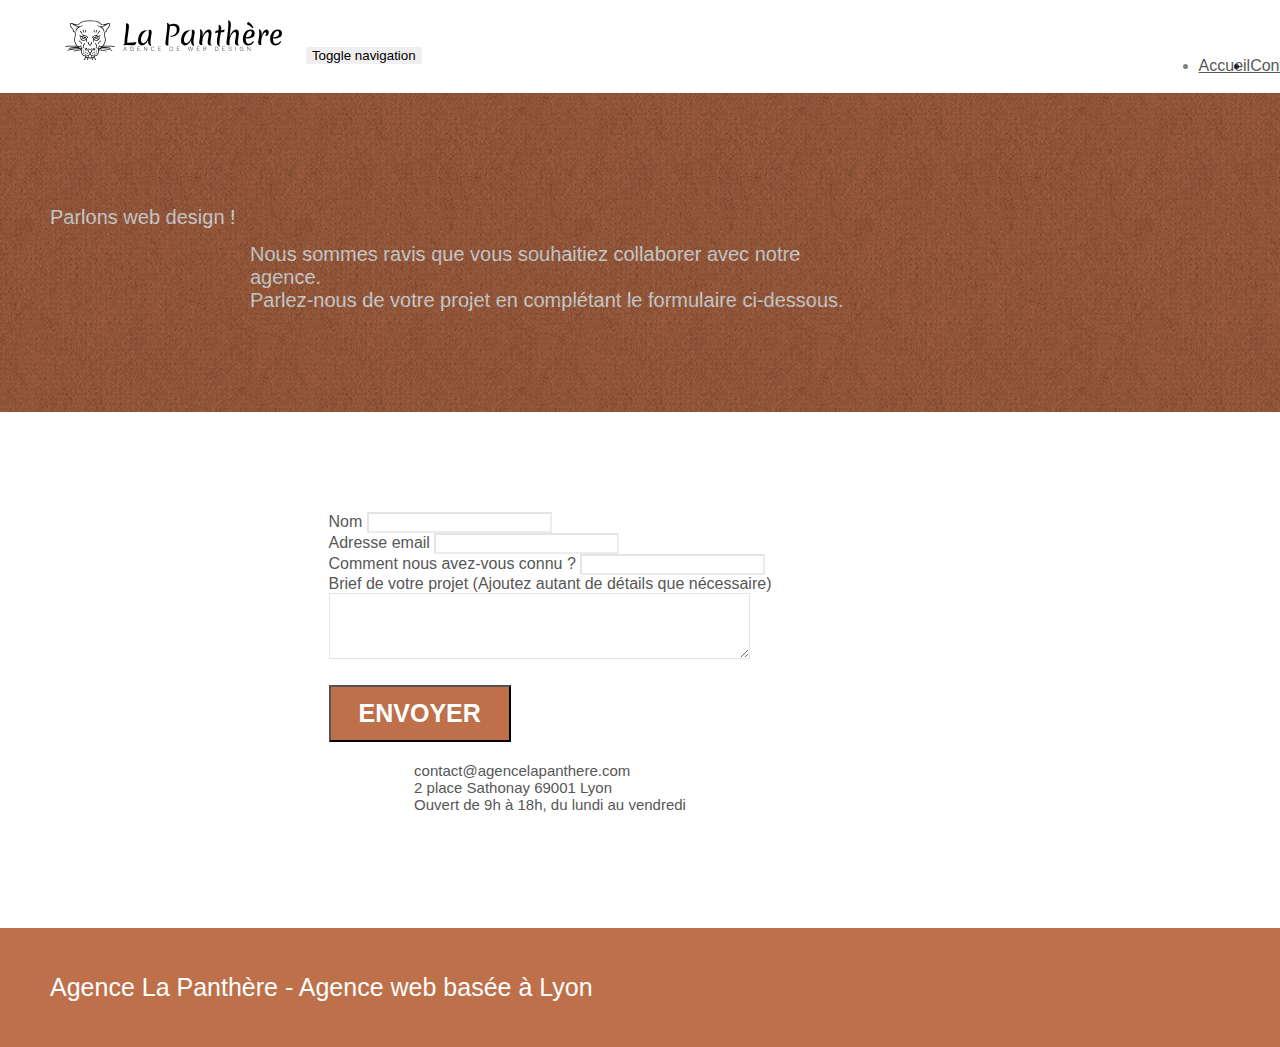
==== contact.html @ df2ab5d9 "contact" ====
<!doctype html>
<html lang="fr">
<head>
    <meta charset="utf-8">
    <meta name="keywords" content="">
    <meta name="description" content="L'agence La Panthère est une agence de web designe qui aide les entreprises à devenir attractives et visibles sur internet. Page ">
    <meta name="viewport" content="width=device-width, initial-scale=1.0, viewport-fit=cover">
    <link rel="shortcut icon" type="image/png" href="favicon.jpg">
    
	<link rel="stylesheet" type="text/css" href="./css/bootstrap.min.css">
	<link rel="stylesheet" type="text/css" href="style.css">
	<link rel="stylesheet" type="text/css" href="./css/font-awesome.min.css">
	<link rel="stylesheet" type="text/css" href="./css/et-line.min.css">
	
    
	<script src="./js/jquery-2.1.0.min.js"></script>
	<script src="./js/bootstrap.min.js"></script>
	<script src="./js/blocs.min.js"></script>
	<script src="./js/jqBootstrapValidation.js"></script>
	<script src="./js/formHandler.js"></script>
    <title>Page_contact_agence_la_penthère</title>

    
<!-- Analytics -->
 
<!-- Analytics END -->
    
</head>
<body>
<!-- Principal conteneur -->
<div class="page-container">
    
<!-- bloc-0 -->
<div class="bloc bgc-white l-bloc " id="bloc-0">
	<div class="container bloc-sm">
		<nav class="navbar row">
			<div class="navbar-header">
				<a class="navbar-brand" href="index.html"><img src="img/agence-la-panthere-monochrome.svg" alt="atlanta web design logo" height="40" /></a>
				<button id="nav-toggle" type="button" class="ui-navbar-toggle navbar-toggle" data-toggle="collapse" data-target=".navbar-1">
					<span class="sr-only">Toggle navigation</span><span class="icon-bar"></span><span class="icon-bar"></span><span class="icon-bar"></span>
				</button>
			</div>
			<div class="collapse navbar-collapse navbar-1 special-dropdown-nav">
				<ul class="site-navigation nav navbar-nav">
					<li>
						<a href="index.html">Accueil</a>
					</li>
					<li>
					</li>
					<li>
						<a href="contact.html">Contactez-nous &gt;</a>
					</li>
				</ul>
			</div>
		</nav>
	</div>
</div>
<!-- bloc-0 END -->

<!-- bloc-6 -->
<div class="bloc bg-dots-bg bg-repeat bgc-atomic-tangerine d-bloc bloc-bg-texture texture-paper" id="bloc-6">
	<div class="container bloc-lg">
		<div class="row">
			<div class="col-sm-12">
				<h1 class="text-center hero-bloc-text tc-white">
					Parlons web design !
				</h1>
				<p class="text-center mg-lg tc-white tight-width-whitespace">
					Nous sommes ravis que vous souhaitiez collaborer avec notre agence.<br>
					Parlez-nous de votre projet en complétant le formulaire ci-dessous.
				</p>
			</div>
		</div>
	</div>
</div>
<!-- bloc-6 END -->

<!-- bloc-7 -->
<div class="bloc bgc-white l-bloc" id="bloc-7">
	<div class="container bloc-lg">
		<div class="row">
			<div class="col-sm-6">
				<form id="form_1" novalidate success-msg="Your message has been sent." fail-msg="Sorry it seems that our mail server is not responding, Sorry for the inconvenience!">
					<div class="form-group">
						<label>
							Nom
						</label>
						<input id="name" type="text" title="Saisisez votre nom" class="form-control"  />
					</div>
					<div class="form-group">
						<label>
							Adresse email
						</label>
						<input id="email" type="text" title="Saisisez votre adresse mail" class="form-control" type="email"   />
					</div>
					<div class="form-group">
						<label>
							Comment nous avez-vous connu ?
						</label>
						<input type="text" title="Saisisez comment nous avez-vous connu" class="form-control" type="email"  />
					</div>
					<div class="form-group">
						<label>
							Brief de votre projet (Ajoutez autant de détails que nécessaire)<br>
						</label><textarea id="message" class="form-control" rows="4" cols="50" type="text" title="Saisisez comment nous avez-vous connu"></textarea>
					</div> 
					<button class="bloc-button btn btn-lg btn-block cta-hero btn-atomic-tangerine" type="submit">
						Envoyer
					</button>
				</form>
			</div>
			<div class="col-sm-6">
				<p>
					contact@agencelapanthere.com<br>2 place Sathonay 69001 Lyon<br>Ouvert de 9h à 18h, du lundi au vendredi<br>
				</p>
			</div>
		</div>
	</div>
</div>
<!-- bloc-7 END -->

<!-- Footer - bloc-8 -->
<div class="bloc bgc-atomic-tangerine d-bloc" id="bloc-8">
	<div class="container bloc-sm">
		<div class="row">
			<div class="col-sm-12">
				<p class="text-center white">
					Agence La Panthère - Agence web basée à Lyon
				</p>
				<div class="row row-no-gutters social">
					<div class="col-sm-3">
						<div class="text-center">
							<a class="social" href="index.html" aria-label="first link"><span class="fa fa-twitter icon-md"></span></a>
						</div>
					</div>
					<div class="col-sm-3">
						<div class="text-center">
							<a class="social" href="index.html" aria-label="two link"><span class="fa fa-facebook icon-md"></span></a>
						</div>
					</div>
					<div class="col-sm-3">
						<div class="text-center">
							<a class="social" href="index.html" aria-label="third link"><span class="fa fa-dribbble icon-md"></span></a>
						</div>
					</div>
					<div class="col-sm-3">
						<div class="text-center">
							<a class="social" href="index.html" aria-label="fourth link"><span class="fa fa-instagram icon-md"></span></a>
						</div>
					</div>
				</div>
			</div>
		</div>
	</div>
</div>
<!-- Footer - bloc-8 END -->

</div>
<!-- Principal conteneur END -->
    

</body>
</html>
---- style.css ----
body {
    margin: 0;
    padding: 0;
    background: #FFF;
    overflow-x: hidden;
    -webkit-font-smoothing: antialiased;
    -moz-osx-font-smoothing: grayscale;
}

a,
button {
    transition: all .3s ease-in-out;
    outline: none!important;
}

a:hover {
    text-decoration: none;
    cursor: pointer;
}

#page-loading-blocs-notifaction {
    position: fixed;
    top: 0;
    bottom: 0;
    width: 100%;
    z-index: 100000;
    background: #FFFFFF url("img/pageload-spinner.gif") no-repeat center center;
}

.bloc {
    width: 100%;
    clear: both;
    background: 50% 50% no-repeat;
    padding: 0 50px;
    -webkit-background-size: cover;
    -moz-background-size: cover;
    -o-background-size: cover;
    background-size: cover;
    position: relative;
}

.bloc .container {
    padding-left: 0;
    padding-right: 0;
}

.bloc-lg {
    padding: 100px 50px;
}

.bloc-md {
    padding: 50px;
}

.bloc-sm {
    padding: 20px 50px;
}

.bg-center,
.bg-l-edge,
.bg-r-edge,
.bg-t-edge,
.bg-b-edge,
.bg-tl-edge,
.bg-bl-edge,
.bg-tr-edge,
.bg-br-edge,
.bg-repeat {
    -webkit-background-size: auto!important;
    -moz-background-size: auto!important;
    -o-background-size: auto!important;
    background-size: auto!important;
}

.bg-repeat {
    background: repeat;
}

.bg-t-edge {
    background: top no-repeat;
}

.bloc-bg-texture::before {
    content: "";
    background-size: 2px 2px;
    position: absolute;
    top: 0;
    bottom: 0;
    left: 0;
    right: 0;
}

.texture-paper::before {
    background: url("img/texture-paper.png");
    background-size: 280px 280px;
}

.b-parallax {
    background-attachment: fixed;
}

.d-bloc {
    color: rgba(255, 255, 255, .7);
}

.d-bloc button:hover {
    color: rgba(255, 255, 255, .9);
}

.d-bloc .icon-round,
.d-bloc .icon-square,
.d-bloc .icon-rounded,
.d-bloc .icon-semi-rounded-a,
.d-bloc .icon-semi-rounded-b {
    border-color: rgba(255, 255, 255, .9);
}

.d-bloc .divider-h span {
    border-color: rgba(255, 255, 255, .2);
}

.d-bloc .a-btn,
.d-bloc .navbar a,
.d-bloc .navbar-brand,
.d-bloc a .icon-sm,
.d-bloc a .icon-md,
.d-bloc a .icon-lg,
.d-bloc a .icon-xl,
.d-bloc h1 a,
.d-bloc h2 a,
.d-bloc h3 a,
.d-bloc h4 a,
.d-bloc h5 a,
.d-bloc h6 a,
.d-bloc p a {
    color: rgba(255, 255, 255, .6);
}

.d-bloc .a-btn:hover,
.d-bloc .navbar a:hover,
.d-bloc .navbar-brand:hover,
.d-bloc a:hover .icon-sm,
.d-bloc a:hover .icon-md,
.d-bloc a:hover .icon-lg,
.d-bloc a:hover .icon-xl,
.d-bloc h1 a:hover,
.d-bloc h2 a:hover,
.d-bloc h3 a:hover,
.d-bloc h4 a:hover,
.d-bloc h5 a:hover,
.d-bloc h6 a:hover,
.d-bloc p a:hover {
    color: rgba(255, 255, 255, 1);
}

.d-bloc .navbar-toggle .icon-bar {
    background: rgba(255, 255, 255, 1);
}

.d-bloc .btn-wire,
.d-bloc .btn-wire:hover {
    color: rgba(255, 255, 255, 1);
    border-color: rgba(255, 255, 255, 1);
}

.d-bloc .panel {
    color: rgba(0, 0, 0, .5);
}

.d-bloc .panel button:hover {
    color: rgba(0, 0, 0, .7);
}

.d-bloc .panel icon {
    border-color: rgba(0, 0, 0, .7);
}

.d-bloc .panel .divider-h span {
    border-color: rgba(0, 0, 0, .1);
}

.d-bloc .panel .a-btn {
    color: rgba(0, 0, 0, .6);
}

.d-bloc .panel .a-btn:hover {
    color: rgba(0, 0, 0, 1);
}

.d-bloc .panel .btn-wire,
.d-bloc .panel .btn-wire:hover {
    color: rgba(0, 0, 0, .7);
    border-color: rgba(0, 0, 0, .3);
}

.d-bloc .panel,
.l-bloc {
    color: rgba(0, 0, 0, .5);
}

.d-bloc .panel button:hover,
.l-bloc button:hover {
    color: rgba(0, 0, 0, .7);
}

.l-bloc .icon-round,
.l-bloc .icon-square,
.l-bloc .icon-rounded,
.l-bloc .icon-semi-rounded-a,
.l-bloc .icon-semi-rounded-b {
    border-color: rgba(0, 0, 0, .7);
}

.d-bloc .panel .divider-h span,
.l-bloc .divider-h span {
    border-color: rgba(0, 0, 0, .1);
}

.d-bloc .panel .a-btn,
.l-bloc .a-btn,
.l-bloc .navbar a,
.l-bloc .navbar-brand,
.l-bloc a .icon-sm,
.l-bloc a .icon-md,
.l-bloc a .icon-lg,
.l-bloc a .icon-xl,
.l-bloc h1 a,
.l-bloc h2 a,
.l-bloc h3 a,
.l-bloc h4 a,
.l-bloc h5 a,
.l-bloc h6 a,
.l-bloc p a {
    color: rgba(0, 0, 0, .6);
}

.d-bloc .panel .a-btn:hover,
.l-bloc .a-btn:hover,
.l-bloc .navbar a:hover,
.l-bloc .navbar-brand:hover,
.l-bloc a:hover .icon-sm,
.l-bloc a:hover .icon-md,
.l-bloc a:hover .icon-lg,
.l-bloc a:hover .icon-xl,
.l-bloc h1 a:hover,
.l-bloc h2 a:hover,
.l-bloc h3 a:hover,
.l-bloc h4 a:hover,
.l-bloc h5 a:hover,
.l-bloc h6 a:hover,
.l-bloc p a:hover {
    color: rgba(0, 0, 0, 1);
}

.l-bloc .navbar-toggle .icon-bar {
    color: rgba(0, 0, 0, .6);
}

.d-bloc .panel .btn-wire,
.d-bloc .panel .btn-wire:hover,
.l-bloc .btn-wire,
.l-bloc .btn-wire:hover {
    color: rgba(0, 0, 0, .7);
    border-color: rgba(0, 0, 0, .3);
}

.voffset {
    margin-top: 30px;
}

.voffset-lg {
    margin-top: 80px;
}

.row-no-gutters {
    margin-right: 0;
    margin-left: 0;
}

.row.row-no-gutters > [class^="col-"],
.row.row-no-gutters > [class*=" col-"] {
    padding-right: 0;
    padding-left: 0;
}

#bloc-1-hero h1 {
    font-size: 32px;
}

.navbar {
    margin-bottom: 0;
    z-index: 1;
}

.navbar-brand {
    height: auto;
    padding: 3px 15px;
    font-size: 25px;
    font-weight: normal;
    font-weight: 600;
    line-height: 44px;
}

.navbar-brand img {
    max-height: 200px;
    margin: 0 5px 0 0;
    display: inline;
}

.navbar-brand img[src$=svg] {
    min-width: 100px;
}

.nav-center .navbar-brand img {
    margin: 0;
}

.navbar .nav {
    padding-top: 2px;
    margin-right: -16px;
    float: right;
    z-index: 1;
}

.nav > li {
    float: left;
    margin-top: 4px;
    font-size: 16px;
}

.navbar-nav .open .dropdown-menu > li > a {
    text-align: inherit;
}

.nav > li a:hover,
.nav > li a:focus {
    background: transparent;
}

.navbar-toggle {
    margin: 10px 10px 0 0;
    border: 0px;
}

.navbar-toggle:hover {
    background: transparent!important;
}

.navbar-toggle .icon-bar {
    background-color: rgba(0, 0, 0, .5);
    width: 26px;
}

.nav-invert .navbar .nav {
    float: left;
}

.nav-invert .navbar-header,
.nav-invert .navbar-brand {
    float: right;
    position: relative;
    z-index: 2;
}




@media (min-width: 768px) {
    .site-navigation {
        position: absolute;
        top: 50%;
        right: 20px;
        transform: translate(0, -50%);
        -webkit-transform: translateY(-50%);
    }
    .nav > li .dropdown-menu a,
    .nav > li .dropdown-menu a:hover {
        color: #484848;
    }
    .nav-invert .site-navigation {
        left: 0;
        right: 0;
    }
    .nav-center {
        text-align: center;
    }
    .nav-center .navbar-header {
        width: 100%;
    }
    .nav-center .navbar-header,
    .nav-center .navbar-brand,
    .nav-center .nav > li {
        float: none;
        display: inline-block;
    }
    .nav-center .site-navigation {
        position: relative;
        width: 100%;
        right: 0;
        margin-right: 0px;
        margin-top: 20px;
    }
    .nav-center.mini-nav .navbar-toggle {
        float: none;
        margin: 10px auto 0;
    }
}

.nav > li > .dropdown a {
    background: none!important;
    display: block;
    padding: 14px 15px;
}

nav .caret {
    margin: 0 5px;
}

.dropdown-menu .dropdown-menu {
    top: -8px;
    left: 100%;
}

.dropdown-menu .dropmenu-flow-right {
    top: 100%;
    left: 0;
    margin-left: -1px;
    border-top-left-radius: 0;
    border-top-right-radius: 0;
}

.dropdown-menu .dropdown span {
    border: 4px solid black;
    border-top-color: transparent;
    border-right-color: transparent;
    border-bottom-color: transparent;
    margin: 6px -5px 0 0!important;
    float: right;
}

.mg-md {
    margin-top: 10px;
    margin-bottom: 20px;
}

.mg-lg {
    margin-top: 10px;
    margin-bottom: 40px;
}

.btn {
    margin: 0 5px 5px 0;
}

.btn.pull-right {
    margin: 0 0 5px 5px;
}

.btn-d,
.btn-d:hover,
.btn-d:focus {
    color: #FFF;
    background: rgba(0, 0, 0, .3);
}

button {
    outline: none!important;
}

.btn-rd {
    border-radius: 40px;
}

.btn-clean {
    border: 1px solid rgba(0, 0, 0, .08);
    border-bottom-color: rgba(0, 0, 0, .1);
    text-shadow: 0 1px 0 rgba(0, 0, 1, .1);
    box-shadow: 0 1px 3px rgba(0, 0, 1, .25), inset 0 1px 0 0 rgba(255, 255, 255, .15);
}

.icon-md {
    font-size: 30px!important;
}

.icon-lg {
    font-size: 60px!important;
}

.sm-shadow {
    text-shadow: 0 1px 2px rgba(0, 0, 0, .3);
}

.panel-sq,
.panel-sq .panel-heading,
.panel-sq .panel-footer {
    border-radius: 0;
}

.panel-rd {
    border-radius: 30px;
}

.panel-rd .panel-heading {
    border-radius: 29px 29px 0 0;
}

.panel-rd .panel-footer {
    border-radius: 0 0 29px 29px;
}

.form-control {
    border-color: rgba(0, 0, 0, .1);
    box-shadow: none;
}

.scrollToTop {
    width: 40px;
    height: 40px;
    position: fixed;
    bottom: 20px;
    right: 20px;
    opacity: 0;
    z-index: 500;
    transition: all .3s ease-in-out;
}

.scrollToTop span {
    margin-top: 6px;
}

.showScrollTop {
    font-size: 14px;
    opacity: 1;
}

a[data-lightbox] {
    position: relative;
    display: block;
    text-align: center;
}

a[data-lightbox]:hover::before {
    content: "+";
    font-family: "HelveticaNeue-Light", "Helvetica Neue Light", "Helvetica Neue", Helvetica, Arial;
    font-size: 32px;
    width: 50px;
    height: 50px;
    margin-left: -25px;
    border-radius: 50%;
    background: rgba(0, 0, 0, .6);
    color: #FFF;
    font-weight: 100;
    z-index: 1;
    position: absolute;
    top: 50%;
    transform: translateY(-50%);
    -webkit-transform: translateY(-50%);
}

a[data-lightbox]:hover img {
    opacity: 0.6;
    -webkit-animation-fill-mode: none;
    animation-fill-mode: none;
}

#lightbox-modal {
    display: flex;
    align-items: center;
}

#lightbox-modal .modal-dialog {
    width: 90%;
    max-width: 900px;
    margin: 0 auto 0;
}

#lightbox-modal .modal-dialog img {
    max-height: 90vh;
    margin: 0 auto;
}

.lightbox-caption {
    padding: 20px;
    color: #FFF;
    background: rgba(0, 0, 0, .5);
    position: absolute;
    left: 15px;
    right: 15px;
    bottom: 5px;
}

.close-lightbox {
    color: #FFF;
    font-size: 30px;
    position: absolute;
    top: 20px;
    right: 20px;
    z-index: 20;
    background: rgba(0, 0, 0, .5);
    border: none;
    line-height: 30px;
    padding: 0 9px 5px;
    opacity: 0.3;
}

.close-lightbox:hover,
.next-lightbox:hover,
.prev-lightbox:hover {
    opacity: 1.0;
    color: #FFF;
}

.next-lightbox,
.prev-lightbox {
    font-size: 20px;
    color: rgba(255, 255, 255, .9);
    background: rgba(0, 0, 0, .5);
    transition: all .2s ease-in-out;
    position: absolute;
    top: 45%;
    z-index: 1;
    opacity: 0.4;
}

.next-lightbox {
    padding: 6px 8px 1px 13px;
    right: 25px;
}

.prev-lightbox {
    padding: 6px 13px 1px 10px;
    left: 25px;
}

.snapshot-lb .modal-body {
    padding-bottom: 45px;
}

.snapshot-lb .lightbox-caption {
    padding: 0;
    color: rgba(0, 0, 0, .5);
    background: none;
}

.content__img{
    width: 60%;
    display: flex;
    justify-content: center;
    align-items: center;
}

.col-sm-6{
    display:flex;
    justify-content: center;
    align-items: center;
    flex-direction: column;
}

.col-sm-12{
    color: white;
}

h1,
h2,
h3,
h4,
h5,
h6,
p,
label,
.btn,
a {
    font-family: "helvetica";
    font-weight: 400;
    color: #575757!important;
}

cite{
    color: black;
}


.container {
    max-width: 1000px;
}

.hero-bloc-text {
    font-size: 38px;
}

.hero-bloc-text-sub {
    font-size: 36px;
}


.statement-bloc-text {
    line-height: 26px;
    font-style: italic;
    font-size: 20px;
    text-align: center;
    font-weight: lighter;
    max-width: 520px;
    margin: auto auto auto auto;
}

p {
    font-size: 15px;
}

.tight-width-whitespace {
    max-width: 600px;
    margin: auto auto auto auto;
}

.h1 {
    font-size: 20px;
    font-family: "Open Sans";
}

.cta-hero {
    margin-top: 22px;
    color: #FFFFFF!important;
    text-transform: uppercase;
    padding: 12px 28px 12px 28px;
    font-size: 16px;
    font-weight: 700;
}

.social {
    max-width: 400px;
    margin: auto auto auto auto;
}

h2 {
    font-size: 22px;
    line-height: 1.4em;
}

h3 {
    font-size: 15px;
    text-transform: uppercase;
    font-weight: 700;
    color: #333333!important;
}

.med-width-whitespace {
    max-width: 800px;
    margin: auto auto auto auto;
    box-shadow: 0px 0px 0px #000000;
}

h1 {
    color: #333333!important;
}

h4 {
    color: #333333!important;
}

.icons {
    margin-bottom: 14px;
    margin-top: 24px;
}

.white {
    font-size: 25px;
    color: white!important;
}

.portfolio-thumb {
    margin-bottom: 24px;
}

.portfolio-row {
    margin-bottom: 44px;
    margin-top: 50px;
}

.avatar {
    box-shadow: 0px 4px 9px rgba(0, 0, 0, 0.3);
}

.black-background {
    background-color: rgba(165, 147, 99, 0.7);
    padding: 40px 40px 40px 40px;
}

.bold-link {
    font-weight: 900!important;
    text-decoration: underline!important;
}

.bgc-white {
    background-color: #FFFFFF;
}

.bgc-dark-slate-blue {
    background-color: #364577;
}

.bgc-atomic-tangerine {
    background-color: #be704b;
}

.white{
    font-weight: 1200;
}

.tc-white {
    font-size: 20px;
    color: #ffffff!important;
}

.btn-atomic-tangerine {
    background: #be704b;
    color: #FFFFFF!important;
    font-size: 25px!important;
}

.btn-atomic-tangerine:hover {
    background: #c27956!important;
    color: #FFFFFF!important;
    
}

.ltc-white {
    color: #FFFFFF!important;
}

.ltc-white:hover {
    color: #cccccc!important;
    
}

.ltc-atomic-tangerine {
    color: #F3976C!important;
}

.ltc-atomic-tangerine:hover {
    color: #c27956!important;
}

.icon-dark-slate-blue {
    color: #364577!important;
    border-color: #364577!important;
}

.bg-dots-bg {
    background-image: url("img/dots-bg.png");
}

.bg-lines-h2-bg {
    background-image: url("img/lines-h2-bg.png");
}

.bg-banniere {
    background-image: url("img/agence-la-panthere.jpg");
}

.bg-presentation {
    background-image: url("img/image-de-presentation-min.webp");
}


@media (max-width: 1024px) {
    .bloc {
        padding-left: 20px;
        padding-right: 20px;
    }
    .bloc.full-width-bloc,
    .bloc-tile-2.full-width-bloc .container,
    .bloc-tile-3.full-width-bloc .container,
    .bloc-tile-4.full-width-bloc .container {
        padding-left: 0;
        padding-right: 0;
    }
}

@media (max-width: 992px) and (min-width: 768px) {
    .navbar .nav {
        max-width: 80%
    }
    .nav-center.navbar .nav {
        max-width: 100%
    }
}

@media only screen and (min-device-width: 768px) and (max-device-width: 1024px) and (orientation: landscape) {
    .b-parallax {
        background-attachment: scroll;
    }
}

@media only screen and (min-device-width: 1024px) and (max-device-width: 1366px) and (-webkit-min-device-pixel-ratio: 1.5) {
    .b-parallax {
        background-attachment: scroll;
    }
}

@media (max-width: 991px) {
    .container {
        width: 100%;
    }
    .b-parallax {
        background-attachment: scroll;
    }
    .page-container,
    #hero-bloc {
        overflow-x: hidden;
        position: relative;
    }
    .bloc {
        padding-left: constant(safe-area-inset-left);
        padding-right: constant(safe-area-inset-right);
    }
    .bloc-group,
    .bloc-group .bloc {
        display: block;
        width: 100%;
    }
    .bloc-fill-screen .fill-bloc-top-edge,
    .bloc-fill-screen .fill-bloc-bottom-edge {
        padding: 0 20px;
        padding-left: constant(safe-area-inset-left);
        padding-right: constant(safe-area-inset-right);
    }
}

.desc{
    font-family: "helvetica";
    color: white;
    font-weight: 600;
    font-size: 20px;
    word-spacing: -.1ch;
}

.cite
{font-family: "helvetica";
    font-size: 25px;
color: black(209, 209, 209);}

.cite__p{font-family: "helvetica";
    word-spacing: -.1ch;
    font-style: italic;
    font-size: 20px !important;
    margin: 0 auto !important;

}

.cite__p_pdg{
    font-size: 25px; 
}

.footer{font-size: 20px;
    color: white!important;
        }
.footer_li{
    color: white!important;
}


@media (max-width: 767px) {
    .page-container {
        overflow-x: hidden;
        position: relative;
    }
    h1,
    h2,
    h3,
    h4,
    h5,
    h6,
    p,
    #disqus_thread {
        padding-left: 10px!important;
        padding-right: 10px!important;
    }
    .b-parallax {
        background-attachment: scroll;
    }
    .navbar .nav {
        padding-top: 0;
        border-top: 1px solid rgba(0, 0, 0, .2);
        float: none!important;
    }
    .navbar.row {
        margin-left: 0;
        margin-right: 0;
    }
    .site-navigation {
        position: inherit;
        transform: none;
        -webkit-transform: none;
        -ms-transform: none;
    }
    .nav > li {
        margin-top: 0;
        border-bottom: 1px solid rgba(0, 0, 0, .1);
        background: rgba(0, 0, 0, .05);
        text-align: left;
        padding-left: 15px;
        width: 100%;
    }
    .nav > li:hover {
        background: rgba(0, 0, 0, .08);
    }
    .dropdown .dropdown a .caret {
        float: none;
        margin: 5px 0 0 10px!important;
        border: 4px solid black;
        border-bottom-color: transparent;
        border-right-color: transparent;
        border-left-color: transparent;
    }
    #hero-bloc .navbar .nav {
        background: rgba(0, 0, 0, .8);
    }
    #hero-bloc .navbar .nav a {
        color: rgba(255, 255, 255, .6);
    }
    .hero {
        padding: 50px 0;
    }
    .hero-nav {
        left: -1px;
        right: -1px;
    }
    .navbar-collapse {
        padding: 0;
        overflow-x: hidden;
        -webkit-box-shadow: none;
        box-shadow: none;
    }
    .navbar-brand img {
        max-height: 40px;
        width: auto;
        height: auto;
    }
    .nav-invert .navbar-header {
        float: none;
        width: 100%;
    }
    .nav-invert .navbar-toggle {
        float: left;
        margin-left: 10px;
    }
    .bloc {
        padding-left: 0;
        padding-right: 0;
    }
    .bloc-xxl,
    .bloc-xl,
    .bloc-lg {
        padding: 40px 0;
    }
    .bloc-sm,
    .bloc-md {
        padding-left: 0;
        padding-right: 0;
    }
    .bloc-tile-2 .container,
    .bloc-tile-3 .container,
    .bloc-tile-4 .container,
    .bloc-fill-screen .fill-bloc-top-edge,
    .bloc-fill-screen .fill-bloc-bottom-edge {
        padding-left: 0;
        padding-right: 0;
    }
    .a-block {
        padding: 0 10px;
    }
    .btn-dwn {
        display: none;
    }
    .voffset {
        margin-top: 5px;
    }
    .voffset-md {
        margin-top: 20px;
    }
    .voffset-lg {
        margin-top: 30px;
    }
    form {
        padding: 5px;
    }
    .close-lightbox {
        display: inline-block;
    }
    .blocsapp-device-iphone5 {
        background-size: 216px 425px;
        padding-top: 60px;
        width: 216px;
        height: 425px;
    }
    .blocsapp-device-iphone5 img {
        width: 180px;
        height: 320px;
    }
}

@media (max-width: 400px) {
    .bloc {
        padding-left: 0;
        padding-right: 0;
    }
}

@media (max-width: 767px) {
    .bloc-mob-center-text {
        text-align: center;
    }
}
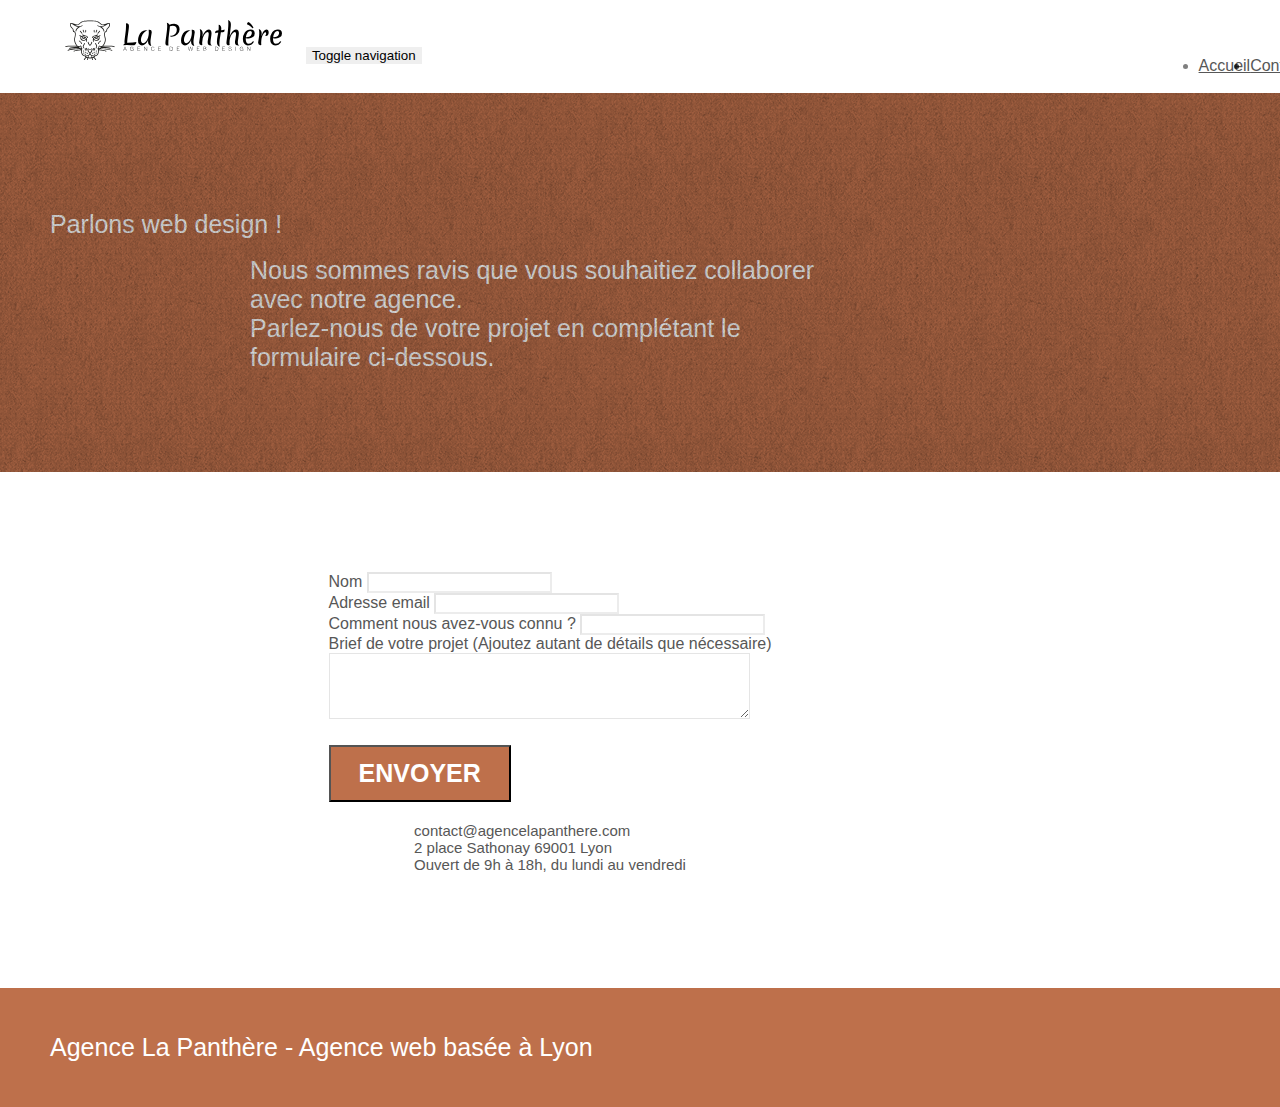
==== commit a21763e7: "minor change w3c" ====
--- a/contact.html
+++ b/contact.html
@@ -11,25 +11,18 @@
 	<link rel="stylesheet" type="text/css" href="style.css">
 	<link rel="stylesheet" type="text/css" href="./css/font-awesome.min.css">
 	<link rel="stylesheet" type="text/css" href="./css/et-line.min.css">
-	
-    
 	<script src="./js/jquery-2.1.0.min.js"></script>
 	<script src="./js/bootstrap.min.js"></script>
 	<script src="./js/blocs.min.js"></script>
 	<script src="./js/jqBootstrapValidation.js"></script>
 	<script src="./js/formHandler.js"></script>
     <title>Page_contact_agence_la_penthère</title>
-
-    
 <!-- Analytics -->
- 
 <!-- Analytics END -->
-    
 </head>
 <body>
 <!-- Principal conteneur -->
 <div class="page-container">
-    
 <!-- bloc-0 -->
 <div class="bloc bgc-white l-bloc " id="bloc-0">
 	<div class="container bloc-sm">
@@ -56,7 +49,6 @@
 	</div>
 </div>
 <!-- bloc-0 END -->
-
 <!-- bloc-6 -->
 <div class="bloc bg-dots-bg bg-repeat bgc-atomic-tangerine d-bloc bloc-bg-texture texture-paper" id="bloc-6">
 	<div class="container bloc-lg">
@@ -74,13 +66,12 @@
 	</div>
 </div>
 <!-- bloc-6 END -->
-
 <!-- bloc-7 -->
 <div class="bloc bgc-white l-bloc" id="bloc-7">
 	<div class="container bloc-lg">
 		<div class="row">
 			<div class="col-sm-6">
-				<form id="form_1" novalidate success-msg="Your message has been sent." fail-msg="Sorry it seems that our mail server is not responding, Sorry for the inconvenience!">
+				<form id="form_1" novalidate >
 					<div class="form-group">
 						<label>
 							Nom
@@ -91,18 +82,18 @@
 						<label>
 							Adresse email
 						</label>
-						<input id="email" type="text" title="Saisisez votre adresse mail" class="form-control" type="email"   />
+						<input id="email" type="text" title="Saisisez votre adresse mail" class="form-control" />
 					</div>
 					<div class="form-group">
 						<label>
 							Comment nous avez-vous connu ?
 						</label>
-						<input type="text" title="Saisisez comment nous avez-vous connu" class="form-control" type="email"  />
+						<input type="text" title="Saisisez comment nous avez-vous connu" class="form-control"/>
 					</div>
 					<div class="form-group">
 						<label>
 							Brief de votre projet (Ajoutez autant de détails que nécessaire)<br>
-						</label><textarea id="message" class="form-control" rows="4" cols="50" type="text" title="Saisisez comment nous avez-vous connu"></textarea>
+						</label><textarea id="message" class="form-control" rows="4" cols="50"  title="Saisisez comment nous avez-vous connu"></textarea>
 					</div> 
 					<button class="bloc-button btn btn-lg btn-block cta-hero btn-atomic-tangerine" type="submit">
 						Envoyer
@@ -118,7 +109,6 @@
 	</div>
 </div>
 <!-- bloc-7 END -->
-
 <!-- Footer - bloc-8 -->
 <div class="bloc bgc-atomic-tangerine d-bloc" id="bloc-8">
 	<div class="container bloc-sm">
@@ -154,10 +144,7 @@
 	</div>
 </div>
 <!-- Footer - bloc-8 END -->
-
 </div>
 <!-- Principal conteneur END -->
-    
-
 </body>
 </html>
--- a/style.css
+++ b/style.css
@@ -807,7 +807,7 @@
 }
 
 .tc-white {
-    font-size: 20px;
+    font-size: 25px;
     color: #ffffff!important;
 }
 
@@ -937,7 +937,7 @@
 .cite
 {font-family: "helvetica";
     font-size: 25px;
-color: black(209, 209, 209);}
+color: black;}
 
 .cite__p{font-family: "helvetica";
     word-spacing: -.1ch;
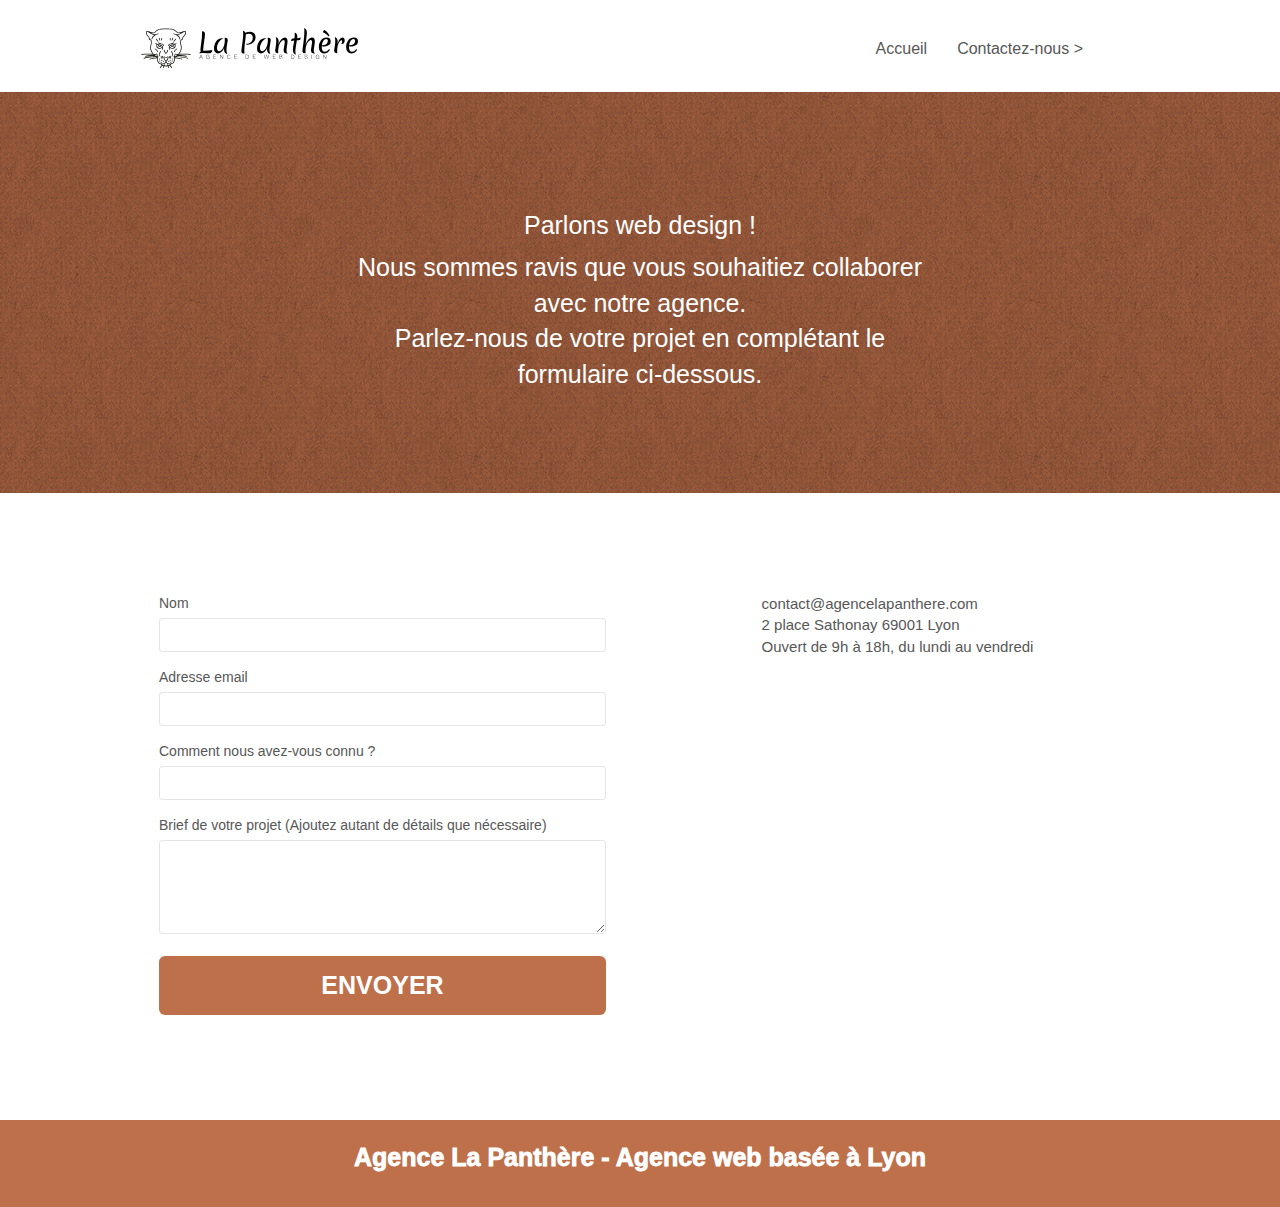
==== commit d5d99eea: "modif min" ====
--- a/contact.html
+++ b/contact.html
@@ -7,16 +7,16 @@
     <meta name="viewport" content="width=device-width, initial-scale=1.0, viewport-fit=cover">
     <link rel="shortcut icon" type="image/png" href="favicon.jpg">
     
-	<link rel="stylesheet" type="text/css" href="./css/bootstrap.min.css">
+	<link rel="stylesheet" type="text/css" href="./css/bootstrap.css">
 	<link rel="stylesheet" type="text/css" href="style.css">
 	<link rel="stylesheet" type="text/css" href="./css/font-awesome.min.css">
 	<link rel="stylesheet" type="text/css" href="./css/et-line.min.css">
 	<script src="./js/jquery-2.1.0.min.js"></script>
-	<script src="./js/bootstrap.min.js"></script>
+	<script src="./js/bootstrap.js"></script>
 	<script src="./js/blocs.min.js"></script>
 	<script src="./js/jqBootstrapValidation.js"></script>
 	<script src="./js/formHandler.js"></script>
-    <title>Page_contact_agence_la_penthère</title>
+    <title>Page_contact_agence_la_panthère</title>
 <!-- Analytics -->
 <!-- Analytics END -->
 </head>
@@ -37,8 +37,6 @@
 				<ul class="site-navigation nav navbar-nav">
 					<li>
 						<a href="index.html">Accueil</a>
-					</li>
-					<li>
 					</li>
 					<li>
 						<a href="contact.html">Contactez-nous &gt;</a>
--- a/style.css
+++ b/style.css
@@ -1,1113 +1 @@
-body {
-    margin: 0;
-    padding: 0;
-    background: #FFF;
-    overflow-x: hidden;
-    -webkit-font-smoothing: antialiased;
-    -moz-osx-font-smoothing: grayscale;
-}
-
-a,
-button {
-    transition: all .3s ease-in-out;
-    outline: none!important;
-}
-
-a:hover {
-    text-decoration: none;
-    cursor: pointer;
-}
-
-#page-loading-blocs-notifaction {
-    position: fixed;
-    top: 0;
-    bottom: 0;
-    width: 100%;
-    z-index: 100000;
-    background: #FFFFFF url("img/pageload-spinner.gif") no-repeat center center;
-}
-
-.bloc {
-    width: 100%;
-    clear: both;
-    background: 50% 50% no-repeat;
-    padding: 0 50px;
-    -webkit-background-size: cover;
-    -moz-background-size: cover;
-    -o-background-size: cover;
-    background-size: cover;
-    position: relative;
-}
-
-.bloc .container {
-    padding-left: 0;
-    padding-right: 0;
-}
-
-.bloc-lg {
-    padding: 100px 50px;
-}
-
-.bloc-md {
-    padding: 50px;
-}
-
-.bloc-sm {
-    padding: 20px 50px;
-}
-
-.bg-center,
-.bg-l-edge,
-.bg-r-edge,
-.bg-t-edge,
-.bg-b-edge,
-.bg-tl-edge,
-.bg-bl-edge,
-.bg-tr-edge,
-.bg-br-edge,
-.bg-repeat {
-    -webkit-background-size: auto!important;
-    -moz-background-size: auto!important;
-    -o-background-size: auto!important;
-    background-size: auto!important;
-}
-
-.bg-repeat {
-    background: repeat;
-}
-
-.bg-t-edge {
-    background: top no-repeat;
-}
-
-.bloc-bg-texture::before {
-    content: "";
-    background-size: 2px 2px;
-    position: absolute;
-    top: 0;
-    bottom: 0;
-    left: 0;
-    right: 0;
-}
-
-.texture-paper::before {
-    background: url("img/texture-paper.png");
-    background-size: 280px 280px;
-}
-
-.b-parallax {
-    background-attachment: fixed;
-}
-
-.d-bloc {
-    color: rgba(255, 255, 255, .7);
-}
-
-.d-bloc button:hover {
-    color: rgba(255, 255, 255, .9);
-}
-
-.d-bloc .icon-round,
-.d-bloc .icon-square,
-.d-bloc .icon-rounded,
-.d-bloc .icon-semi-rounded-a,
-.d-bloc .icon-semi-rounded-b {
-    border-color: rgba(255, 255, 255, .9);
-}
-
-.d-bloc .divider-h span {
-    border-color: rgba(255, 255, 255, .2);
-}
-
-.d-bloc .a-btn,
-.d-bloc .navbar a,
-.d-bloc .navbar-brand,
-.d-bloc a .icon-sm,
-.d-bloc a .icon-md,
-.d-bloc a .icon-lg,
-.d-bloc a .icon-xl,
-.d-bloc h1 a,
-.d-bloc h2 a,
-.d-bloc h3 a,
-.d-bloc h4 a,
-.d-bloc h5 a,
-.d-bloc h6 a,
-.d-bloc p a {
-    color: rgba(255, 255, 255, .6);
-}
-
-.d-bloc .a-btn:hover,
-.d-bloc .navbar a:hover,
-.d-bloc .navbar-brand:hover,
-.d-bloc a:hover .icon-sm,
-.d-bloc a:hover .icon-md,
-.d-bloc a:hover .icon-lg,
-.d-bloc a:hover .icon-xl,
-.d-bloc h1 a:hover,
-.d-bloc h2 a:hover,
-.d-bloc h3 a:hover,
-.d-bloc h4 a:hover,
-.d-bloc h5 a:hover,
-.d-bloc h6 a:hover,
-.d-bloc p a:hover {
-    color: rgba(255, 255, 255, 1);
-}
-
-.d-bloc .navbar-toggle .icon-bar {
-    background: rgba(255, 255, 255, 1);
-}
-
-.d-bloc .btn-wire,
-.d-bloc .btn-wire:hover {
-    color: rgba(255, 255, 255, 1);
-    border-color: rgba(255, 255, 255, 1);
-}
-
-.d-bloc .panel {
-    color: rgba(0, 0, 0, .5);
-}
-
-.d-bloc .panel button:hover {
-    color: rgba(0, 0, 0, .7);
-}
-
-.d-bloc .panel icon {
-    border-color: rgba(0, 0, 0, .7);
-}
-
-.d-bloc .panel .divider-h span {
-    border-color: rgba(0, 0, 0, .1);
-}
-
-.d-bloc .panel .a-btn {
-    color: rgba(0, 0, 0, .6);
-}
-
-.d-bloc .panel .a-btn:hover {
-    color: rgba(0, 0, 0, 1);
-}
-
-.d-bloc .panel .btn-wire,
-.d-bloc .panel .btn-wire:hover {
-    color: rgba(0, 0, 0, .7);
-    border-color: rgba(0, 0, 0, .3);
-}
-
-.d-bloc .panel,
-.l-bloc {
-    color: rgba(0, 0, 0, .5);
-}
-
-.d-bloc .panel button:hover,
-.l-bloc button:hover {
-    color: rgba(0, 0, 0, .7);
-}
-
-.l-bloc .icon-round,
-.l-bloc .icon-square,
-.l-bloc .icon-rounded,
-.l-bloc .icon-semi-rounded-a,
-.l-bloc .icon-semi-rounded-b {
-    border-color: rgba(0, 0, 0, .7);
-}
-
-.d-bloc .panel .divider-h span,
-.l-bloc .divider-h span {
-    border-color: rgba(0, 0, 0, .1);
-}
-
-.d-bloc .panel .a-btn,
-.l-bloc .a-btn,
-.l-bloc .navbar a,
-.l-bloc .navbar-brand,
-.l-bloc a .icon-sm,
-.l-bloc a .icon-md,
-.l-bloc a .icon-lg,
-.l-bloc a .icon-xl,
-.l-bloc h1 a,
-.l-bloc h2 a,
-.l-bloc h3 a,
-.l-bloc h4 a,
-.l-bloc h5 a,
-.l-bloc h6 a,
-.l-bloc p a {
-    color: rgba(0, 0, 0, .6);
-}
-
-.d-bloc .panel .a-btn:hover,
-.l-bloc .a-btn:hover,
-.l-bloc .navbar a:hover,
-.l-bloc .navbar-brand:hover,
-.l-bloc a:hover .icon-sm,
-.l-bloc a:hover .icon-md,
-.l-bloc a:hover .icon-lg,
-.l-bloc a:hover .icon-xl,
-.l-bloc h1 a:hover,
-.l-bloc h2 a:hover,
-.l-bloc h3 a:hover,
-.l-bloc h4 a:hover,
-.l-bloc h5 a:hover,
-.l-bloc h6 a:hover,
-.l-bloc p a:hover {
-    color: rgba(0, 0, 0, 1);
-}
-
-.l-bloc .navbar-toggle .icon-bar {
-    color: rgba(0, 0, 0, .6);
-}
-
-.d-bloc .panel .btn-wire,
-.d-bloc .panel .btn-wire:hover,
-.l-bloc .btn-wire,
-.l-bloc .btn-wire:hover {
-    color: rgba(0, 0, 0, .7);
-    border-color: rgba(0, 0, 0, .3);
-}
-
-.voffset {
-    margin-top: 30px;
-}
-
-.voffset-lg {
-    margin-top: 80px;
-}
-
-.row-no-gutters {
-    margin-right: 0;
-    margin-left: 0;
-}
-
-.row.row-no-gutters > [class^="col-"],
-.row.row-no-gutters > [class*=" col-"] {
-    padding-right: 0;
-    padding-left: 0;
-}
-
-#bloc-1-hero h1 {
-    font-size: 32px;
-}
-
-.navbar {
-    margin-bottom: 0;
-    z-index: 1;
-}
-
-.navbar-brand {
-    height: auto;
-    padding: 3px 15px;
-    font-size: 25px;
-    font-weight: normal;
-    font-weight: 600;
-    line-height: 44px;
-}
-
-.navbar-brand img {
-    max-height: 200px;
-    margin: 0 5px 0 0;
-    display: inline;
-}
-
-.navbar-brand img[src$=svg] {
-    min-width: 100px;
-}
-
-.nav-center .navbar-brand img {
-    margin: 0;
-}
-
-.navbar .nav {
-    padding-top: 2px;
-    margin-right: -16px;
-    float: right;
-    z-index: 1;
-}
-
-.nav > li {
-    float: left;
-    margin-top: 4px;
-    font-size: 16px;
-}
-
-.navbar-nav .open .dropdown-menu > li > a {
-    text-align: inherit;
-}
-
-.nav > li a:hover,
-.nav > li a:focus {
-    background: transparent;
-}
-
-.navbar-toggle {
-    margin: 10px 10px 0 0;
-    border: 0px;
-}
-
-.navbar-toggle:hover {
-    background: transparent!important;
-}
-
-.navbar-toggle .icon-bar {
-    background-color: rgba(0, 0, 0, .5);
-    width: 26px;
-}
-
-.nav-invert .navbar .nav {
-    float: left;
-}
-
-.nav-invert .navbar-header,
-.nav-invert .navbar-brand {
-    float: right;
-    position: relative;
-    z-index: 2;
-}
-
-
-
-
-@media (min-width: 768px) {
-    .site-navigation {
-        position: absolute;
-        top: 50%;
-        right: 20px;
-        transform: translate(0, -50%);
-        -webkit-transform: translateY(-50%);
-    }
-    .nav > li .dropdown-menu a,
-    .nav > li .dropdown-menu a:hover {
-        color: #484848;
-    }
-    .nav-invert .site-navigation {
-        left: 0;
-        right: 0;
-    }
-    .nav-center {
-        text-align: center;
-    }
-    .nav-center .navbar-header {
-        width: 100%;
-    }
-    .nav-center .navbar-header,
-    .nav-center .navbar-brand,
-    .nav-center .nav > li {
-        float: none;
-        display: inline-block;
-    }
-    .nav-center .site-navigation {
-        position: relative;
-        width: 100%;
-        right: 0;
-        margin-right: 0px;
-        margin-top: 20px;
-    }
-    .nav-center.mini-nav .navbar-toggle {
-        float: none;
-        margin: 10px auto 0;
-    }
-}
-
-.nav > li > .dropdown a {
-    background: none!important;
-    display: block;
-    padding: 14px 15px;
-}
-
-nav .caret {
-    margin: 0 5px;
-}
-
-.dropdown-menu .dropdown-menu {
-    top: -8px;
-    left: 100%;
-}
-
-.dropdown-menu .dropmenu-flow-right {
-    top: 100%;
-    left: 0;
-    margin-left: -1px;
-    border-top-left-radius: 0;
-    border-top-right-radius: 0;
-}
-
-.dropdown-menu .dropdown span {
-    border: 4px solid black;
-    border-top-color: transparent;
-    border-right-color: transparent;
-    border-bottom-color: transparent;
-    margin: 6px -5px 0 0!important;
-    float: right;
-}
-
-.mg-md {
-    margin-top: 10px;
-    margin-bottom: 20px;
-}
-
-.mg-lg {
-    margin-top: 10px;
-    margin-bottom: 40px;
-}
-
-.btn {
-    margin: 0 5px 5px 0;
-}
-
-.btn.pull-right {
-    margin: 0 0 5px 5px;
-}
-
-.btn-d,
-.btn-d:hover,
-.btn-d:focus {
-    color: #FFF;
-    background: rgba(0, 0, 0, .3);
-}
-
-button {
-    outline: none!important;
-}
-
-.btn-rd {
-    border-radius: 40px;
-}
-
-.btn-clean {
-    border: 1px solid rgba(0, 0, 0, .08);
-    border-bottom-color: rgba(0, 0, 0, .1);
-    text-shadow: 0 1px 0 rgba(0, 0, 1, .1);
-    box-shadow: 0 1px 3px rgba(0, 0, 1, .25), inset 0 1px 0 0 rgba(255, 255, 255, .15);
-}
-
-.icon-md {
-    font-size: 30px!important;
-}
-
-.icon-lg {
-    font-size: 60px!important;
-}
-
-.sm-shadow {
-    text-shadow: 0 1px 2px rgba(0, 0, 0, .3);
-}
-
-.panel-sq,
-.panel-sq .panel-heading,
-.panel-sq .panel-footer {
-    border-radius: 0;
-}
-
-.panel-rd {
-    border-radius: 30px;
-}
-
-.panel-rd .panel-heading {
-    border-radius: 29px 29px 0 0;
-}
-
-.panel-rd .panel-footer {
-    border-radius: 0 0 29px 29px;
-}
-
-.form-control {
-    border-color: rgba(0, 0, 0, .1);
-    box-shadow: none;
-}
-
-.scrollToTop {
-    width: 40px;
-    height: 40px;
-    position: fixed;
-    bottom: 20px;
-    right: 20px;
-    opacity: 0;
-    z-index: 500;
-    transition: all .3s ease-in-out;
-}
-
-.scrollToTop span {
-    margin-top: 6px;
-}
-
-.showScrollTop {
-    font-size: 14px;
-    opacity: 1;
-}
-
-a[data-lightbox] {
-    position: relative;
-    display: block;
-    text-align: center;
-}
-
-a[data-lightbox]:hover::before {
-    content: "+";
-    font-family: "HelveticaNeue-Light", "Helvetica Neue Light", "Helvetica Neue", Helvetica, Arial;
-    font-size: 32px;
-    width: 50px;
-    height: 50px;
-    margin-left: -25px;
-    border-radius: 50%;
-    background: rgba(0, 0, 0, .6);
-    color: #FFF;
-    font-weight: 100;
-    z-index: 1;
-    position: absolute;
-    top: 50%;
-    transform: translateY(-50%);
-    -webkit-transform: translateY(-50%);
-}
-
-a[data-lightbox]:hover img {
-    opacity: 0.6;
-    -webkit-animation-fill-mode: none;
-    animation-fill-mode: none;
-}
-
-#lightbox-modal {
-    display: flex;
-    align-items: center;
-}
-
-#lightbox-modal .modal-dialog {
-    width: 90%;
-    max-width: 900px;
-    margin: 0 auto 0;
-}
-
-#lightbox-modal .modal-dialog img {
-    max-height: 90vh;
-    margin: 0 auto;
-}
-
-.lightbox-caption {
-    padding: 20px;
-    color: #FFF;
-    background: rgba(0, 0, 0, .5);
-    position: absolute;
-    left: 15px;
-    right: 15px;
-    bottom: 5px;
-}
-
-.close-lightbox {
-    color: #FFF;
-    font-size: 30px;
-    position: absolute;
-    top: 20px;
-    right: 20px;
-    z-index: 20;
-    background: rgba(0, 0, 0, .5);
-    border: none;
-    line-height: 30px;
-    padding: 0 9px 5px;
-    opacity: 0.3;
-}
-
-.close-lightbox:hover,
-.next-lightbox:hover,
-.prev-lightbox:hover {
-    opacity: 1.0;
-    color: #FFF;
-}
-
-.next-lightbox,
-.prev-lightbox {
-    font-size: 20px;
-    color: rgba(255, 255, 255, .9);
-    background: rgba(0, 0, 0, .5);
-    transition: all .2s ease-in-out;
-    position: absolute;
-    top: 45%;
-    z-index: 1;
-    opacity: 0.4;
-}
-
-.next-lightbox {
-    padding: 6px 8px 1px 13px;
-    right: 25px;
-}
-
-.prev-lightbox {
-    padding: 6px 13px 1px 10px;
-    left: 25px;
-}
-
-.snapshot-lb .modal-body {
-    padding-bottom: 45px;
-}
-
-.snapshot-lb .lightbox-caption {
-    padding: 0;
-    color: rgba(0, 0, 0, .5);
-    background: none;
-}
-
-.content__img{
-    width: 60%;
-    display: flex;
-    justify-content: center;
-    align-items: center;
-}
-
-.col-sm-6{
-    display:flex;
-    justify-content: center;
-    align-items: center;
-    flex-direction: column;
-}
-
-.col-sm-12{
-    color: white;
-}
-
-h1,
-h2,
-h3,
-h4,
-h5,
-h6,
-p,
-label,
-.btn,
-a {
-    font-family: "helvetica";
-    font-weight: 400;
-    color: #575757!important;
-}
-
-cite{
-    color: black;
-}
-
-
-.container {
-    max-width: 1000px;
-}
-
-.hero-bloc-text {
-    font-size: 38px;
-}
-
-.hero-bloc-text-sub {
-    font-size: 36px;
-}
-
-
-.statement-bloc-text {
-    line-height: 26px;
-    font-style: italic;
-    font-size: 20px;
-    text-align: center;
-    font-weight: lighter;
-    max-width: 520px;
-    margin: auto auto auto auto;
-}
-
-p {
-    font-size: 15px;
-}
-
-.tight-width-whitespace {
-    max-width: 600px;
-    margin: auto auto auto auto;
-}
-
-.h1 {
-    font-size: 20px;
-    font-family: "Open Sans";
-}
-
-.cta-hero {
-    margin-top: 22px;
-    color: #FFFFFF!important;
-    text-transform: uppercase;
-    padding: 12px 28px 12px 28px;
-    font-size: 16px;
-    font-weight: 700;
-}
-
-.social {
-    max-width: 400px;
-    margin: auto auto auto auto;
-}
-
-h2 {
-    font-size: 22px;
-    line-height: 1.4em;
-}
-
-h3 {
-    font-size: 15px;
-    text-transform: uppercase;
-    font-weight: 700;
-    color: #333333!important;
-}
-
-.med-width-whitespace {
-    max-width: 800px;
-    margin: auto auto auto auto;
-    box-shadow: 0px 0px 0px #000000;
-}
-
-h1 {
-    color: #333333!important;
-}
-
-h4 {
-    color: #333333!important;
-}
-
-.icons {
-    margin-bottom: 14px;
-    margin-top: 24px;
-}
-
-.white {
-    font-size: 25px;
-    color: white!important;
-}
-
-.portfolio-thumb {
-    margin-bottom: 24px;
-}
-
-.portfolio-row {
-    margin-bottom: 44px;
-    margin-top: 50px;
-}
-
-.avatar {
-    box-shadow: 0px 4px 9px rgba(0, 0, 0, 0.3);
-}
-
-.black-background {
-    background-color: rgba(165, 147, 99, 0.7);
-    padding: 40px 40px 40px 40px;
-}
-
-.bold-link {
-    font-weight: 900!important;
-    text-decoration: underline!important;
-}
-
-.bgc-white {
-    background-color: #FFFFFF;
-}
-
-.bgc-dark-slate-blue {
-    background-color: #364577;
-}
-
-.bgc-atomic-tangerine {
-    background-color: #be704b;
-}
-
-.white{
-    font-weight: 1200;
-}
-
-.tc-white {
-    font-size: 25px;
-    color: #ffffff!important;
-}
-
-.btn-atomic-tangerine {
-    background: #be704b;
-    color: #FFFFFF!important;
-    font-size: 25px!important;
-}
-
-.btn-atomic-tangerine:hover {
-    background: #c27956!important;
-    color: #FFFFFF!important;
-    
-}
-
-.ltc-white {
-    color: #FFFFFF!important;
-}
-
-.ltc-white:hover {
-    color: #cccccc!important;
-    
-}
-
-.ltc-atomic-tangerine {
-    color: #F3976C!important;
-}
-
-.ltc-atomic-tangerine:hover {
-    color: #c27956!important;
-}
-
-.icon-dark-slate-blue {
-    color: #364577!important;
-    border-color: #364577!important;
-}
-
-.bg-dots-bg {
-    background-image: url("img/dots-bg.png");
-}
-
-.bg-lines-h2-bg {
-    background-image: url("img/lines-h2-bg.png");
-}
-
-.bg-banniere {
-    background-image: url("img/agence-la-panthere.jpg");
-}
-
-.bg-presentation {
-    background-image: url("img/image-de-presentation-min.webp");
-}
-
-
-@media (max-width: 1024px) {
-    .bloc {
-        padding-left: 20px;
-        padding-right: 20px;
-    }
-    .bloc.full-width-bloc,
-    .bloc-tile-2.full-width-bloc .container,
-    .bloc-tile-3.full-width-bloc .container,
-    .bloc-tile-4.full-width-bloc .container {
-        padding-left: 0;
-        padding-right: 0;
-    }
-}
-
-@media (max-width: 992px) and (min-width: 768px) {
-    .navbar .nav {
-        max-width: 80%
-    }
-    .nav-center.navbar .nav {
-        max-width: 100%
-    }
-}
-
-@media only screen and (min-device-width: 768px) and (max-device-width: 1024px) and (orientation: landscape) {
-    .b-parallax {
-        background-attachment: scroll;
-    }
-}
-
-@media only screen and (min-device-width: 1024px) and (max-device-width: 1366px) and (-webkit-min-device-pixel-ratio: 1.5) {
-    .b-parallax {
-        background-attachment: scroll;
-    }
-}
-
-@media (max-width: 991px) {
-    .container {
-        width: 100%;
-    }
-    .b-parallax {
-        background-attachment: scroll;
-    }
-    .page-container,
-    #hero-bloc {
-        overflow-x: hidden;
-        position: relative;
-    }
-    .bloc {
-        padding-left: constant(safe-area-inset-left);
-        padding-right: constant(safe-area-inset-right);
-    }
-    .bloc-group,
-    .bloc-group .bloc {
-        display: block;
-        width: 100%;
-    }
-    .bloc-fill-screen .fill-bloc-top-edge,
-    .bloc-fill-screen .fill-bloc-bottom-edge {
-        padding: 0 20px;
-        padding-left: constant(safe-area-inset-left);
-        padding-right: constant(safe-area-inset-right);
-    }
-}
-
-.desc{
-    font-family: "helvetica";
-    color: white;
-    font-weight: 600;
-    font-size: 20px;
-    word-spacing: -.1ch;
-}
-
-.cite
-{font-family: "helvetica";
-    font-size: 25px;
-color: black;}
-
-.cite__p{font-family: "helvetica";
-    word-spacing: -.1ch;
-    font-style: italic;
-    font-size: 20px !important;
-    margin: 0 auto !important;
-
-}
-
-.cite__p_pdg{
-    font-size: 25px; 
-}
-
-.footer{font-size: 20px;
-    color: white!important;
-        }
-.footer_li{
-    color: white!important;
-}
-
-
-@media (max-width: 767px) {
-    .page-container {
-        overflow-x: hidden;
-        position: relative;
-    }
-    h1,
-    h2,
-    h3,
-    h4,
-    h5,
-    h6,
-    p,
-    #disqus_thread {
-        padding-left: 10px!important;
-        padding-right: 10px!important;
-    }
-    .b-parallax {
-        background-attachment: scroll;
-    }
-    .navbar .nav {
-        padding-top: 0;
-        border-top: 1px solid rgba(0, 0, 0, .2);
-        float: none!important;
-    }
-    .navbar.row {
-        margin-left: 0;
-        margin-right: 0;
-    }
-    .site-navigation {
-        position: inherit;
-        transform: none;
-        -webkit-transform: none;
-        -ms-transform: none;
-    }
-    .nav > li {
-        margin-top: 0;
-        border-bottom: 1px solid rgba(0, 0, 0, .1);
-        background: rgba(0, 0, 0, .05);
-        text-align: left;
-        padding-left: 15px;
-        width: 100%;
-    }
-    .nav > li:hover {
-        background: rgba(0, 0, 0, .08);
-    }
-    .dropdown .dropdown a .caret {
-        float: none;
-        margin: 5px 0 0 10px!important;
-        border: 4px solid black;
-        border-bottom-color: transparent;
-        border-right-color: transparent;
-        border-left-color: transparent;
-    }
-    #hero-bloc .navbar .nav {
-        background: rgba(0, 0, 0, .8);
-    }
-    #hero-bloc .navbar .nav a {
-        color: rgba(255, 255, 255, .6);
-    }
-    .hero {
-        padding: 50px 0;
-    }
-    .hero-nav {
-        left: -1px;
-        right: -1px;
-    }
-    .navbar-collapse {
-        padding: 0;
-        overflow-x: hidden;
-        -webkit-box-shadow: none;
-        box-shadow: none;
-    }
-    .navbar-brand img {
-        max-height: 40px;
-        width: auto;
-        height: auto;
-    }
-    .nav-invert .navbar-header {
-        float: none;
-        width: 100%;
-    }
-    .nav-invert .navbar-toggle {
-        float: left;
-        margin-left: 10px;
-    }
-    .bloc {
-        padding-left: 0;
-        padding-right: 0;
-    }
-    .bloc-xxl,
-    .bloc-xl,
-    .bloc-lg {
-        padding: 40px 0;
-    }
-    .bloc-sm,
-    .bloc-md {
-        padding-left: 0;
-        padding-right: 0;
-    }
-    .bloc-tile-2 .container,
-    .bloc-tile-3 .container,
-    .bloc-tile-4 .container,
-    .bloc-fill-screen .fill-bloc-top-edge,
-    .bloc-fill-screen .fill-bloc-bottom-edge {
-        padding-left: 0;
-        padding-right: 0;
-    }
-    .a-block {
-        padding: 0 10px;
-    }
-    .btn-dwn {
-        display: none;
-    }
-    .voffset {
-        margin-top: 5px;
-    }
-    .voffset-md {
-        margin-top: 20px;
-    }
-    .voffset-lg {
-        margin-top: 30px;
-    }
-    form {
-        padding: 5px;
-    }
-    .close-lightbox {
-        display: inline-block;
-    }
-    .blocsapp-device-iphone5 {
-        background-size: 216px 425px;
-        padding-top: 60px;
-        width: 216px;
-        height: 425px;
-    }
-    .blocsapp-device-iphone5 img {
-        width: 180px;
-        height: 320px;
-    }
-}
-
-@media (max-width: 400px) {
-    .bloc {
-        padding-left: 0;
-        padding-right: 0;
-    }
-}
-
-@media (max-width: 767px) {
-    .bloc-mob-center-text {
-        text-align: center;
-    }
-}+body{margin:0;padding:0;background:#FFF;overflow-x:hidden;-webkit-font-smoothing:antialiased;-moz-osx-font-smoothing:grayscale}a,button{transition:all .3s ease-in-out;outline:none!important}a:hover{text-decoration:none;cursor:pointer}#page-loading-blocs-notifaction{position:fixed;top:0;bottom:0;width:100%;z-index:100000;background:#FFF url(img/pageload-spinner.gif) no-repeat center center}.bloc{width:100%;clear:both;background:50% 50% no-repeat;padding:0 50px;-webkit-background-size:cover;-moz-background-size:cover;-o-background-size:cover;background-size:cover;position:relative}.bloc .container{padding-left:0;padding-right:0}.bloc-lg{padding:100px 50px}.bloc-md{padding:50px}.bloc-sm{padding:20px 50px}.bg-center,.bg-l-edge,.bg-r-edge,.bg-t-edge,.bg-b-edge,.bg-tl-edge,.bg-bl-edge,.bg-tr-edge,.bg-br-edge,.bg-repeat{-webkit-background-size:auto!important;-moz-background-size:auto!important;-o-background-size:auto!important;background-size:auto!important}.bg-repeat{background:repeat}.bg-t-edge{background:top no-repeat}.bloc-bg-texture::before{content:"";background-size:2px 2px;position:absolute;top:0;bottom:0;left:0;right:0}.texture-paper::before{background:url(img/texture-paper.png);background-size:280px 280px}.b-parallax{background-attachment:fixed}.d-bloc{color:rgba(255,255,255,.7)}.d-bloc button:hover{color:rgba(255,255,255,.9)}.d-bloc .icon-round,.d-bloc .icon-square,.d-bloc .icon-rounded,.d-bloc .icon-semi-rounded-a,.d-bloc .icon-semi-rounded-b{border-color:rgba(255,255,255,.9)}.d-bloc .divider-h span{border-color:rgba(255,255,255,.2)}.d-bloc .a-btn,.d-bloc .navbar a,.d-bloc .navbar-brand,.d-bloc a .icon-sm,.d-bloc a .icon-md,.d-bloc a .icon-lg,.d-bloc a .icon-xl,.d-bloc h1 a,.d-bloc h2 a,.d-bloc h3 a,.d-bloc h4 a,.d-bloc h5 a,.d-bloc h6 a,.d-bloc p a{color:rgba(255,255,255,.6)}.d-bloc .a-btn:hover,.d-bloc .navbar a:hover,.d-bloc .navbar-brand:hover,.d-bloc a:hover .icon-sm,.d-bloc a:hover .icon-md,.d-bloc a:hover .icon-lg,.d-bloc a:hover .icon-xl,.d-bloc h1 a:hover,.d-bloc h2 a:hover,.d-bloc h3 a:hover,.d-bloc h4 a:hover,.d-bloc h5 a:hover,.d-bloc h6 a:hover,.d-bloc p a:hover{color:rgba(255,255,255,1)}.d-bloc .navbar-toggle .icon-bar{background:rgba(255,255,255,1)}.d-bloc .btn-wire,.d-bloc .btn-wire:hover{color:rgba(255,255,255,1);border-color:rgba(255,255,255,1)}.d-bloc .panel{color:rgba(0,0,0,.5)}.d-bloc .panel button:hover{color:rgba(0,0,0,.7)}.d-bloc .panel icon{border-color:rgba(0,0,0,.7)}.d-bloc .panel .divider-h span{border-color:rgba(0,0,0,.1)}.d-bloc .panel .a-btn{color:rgba(0,0,0,.6)}.d-bloc .panel .a-btn:hover{color:rgba(0,0,0,1)}.d-bloc .panel .btn-wire,.d-bloc .panel .btn-wire:hover{color:rgba(0,0,0,.7);border-color:rgba(0,0,0,.3)}.d-bloc .panel,.l-bloc{color:rgba(0,0,0,.5)}.d-bloc .panel button:hover,.l-bloc button:hover{color:rgba(0,0,0,.7)}.l-bloc .icon-round,.l-bloc .icon-square,.l-bloc .icon-rounded,.l-bloc .icon-semi-rounded-a,.l-bloc .icon-semi-rounded-b{border-color:rgba(0,0,0,.7)}.d-bloc .panel .divider-h span,.l-bloc .divider-h span{border-color:rgba(0,0,0,.1)}.d-bloc .panel .a-btn,.l-bloc .a-btn,.l-bloc .navbar a,.l-bloc .navbar-brand,.l-bloc a .icon-sm,.l-bloc a .icon-md,.l-bloc a .icon-lg,.l-bloc a .icon-xl,.l-bloc h1 a,.l-bloc h2 a,.l-bloc h3 a,.l-bloc h4 a,.l-bloc h5 a,.l-bloc h6 a,.l-bloc p a{color:rgba(0,0,0,.6)}.d-bloc .panel .a-btn:hover,.l-bloc .a-btn:hover,.l-bloc .navbar a:hover,.l-bloc .navbar-brand:hover,.l-bloc a:hover .icon-sm,.l-bloc a:hover .icon-md,.l-bloc a:hover .icon-lg,.l-bloc a:hover .icon-xl,.l-bloc h1 a:hover,.l-bloc h2 a:hover,.l-bloc h3 a:hover,.l-bloc h4 a:hover,.l-bloc h5 a:hover,.l-bloc h6 a:hover,.l-bloc p a:hover{color:rgba(0,0,0,1)}.l-bloc .navbar-toggle .icon-bar{color:rgba(0,0,0,.6)}.d-bloc .panel .btn-wire,.d-bloc .panel .btn-wire:hover,.l-bloc .btn-wire,.l-bloc .btn-wire:hover{color:rgba(0,0,0,.7);border-color:rgba(0,0,0,.3)}.voffset{margin-top:30px}.voffset-lg{margin-top:80px}.row-no-gutters{margin-right:0;margin-left:0}.row.row-no-gutters>[class^="col-"],.row.row-no-gutters>[class*=" col-"]{padding-right:0;padding-left:0}#bloc-1-hero h1{font-size:32px}.navbar{margin-bottom:0;z-index:1}.navbar-brand{height:auto;padding:3px 15px;font-size:25px;font-weight:400;font-weight:600;line-height:44px}.navbar-brand img{max-height:200px;margin:0 5px 0 0;display:inline}.navbar-brand img[src$=svg]{min-width:100px}.nav-center .navbar-brand img{margin:0}.navbar .nav{padding-top:2px;margin-right:36px;float:right;z-index:1}.nav>li{float:left;margin-top:4px;font-size:16px}.navbar-nav .open .dropdown-menu>li>a{text-align:inherit}.nav>li a:hover,.nav>li a:focus{background:transparent}.navbar-toggle{margin:10px 10px 0 0;border:0}.navbar-toggle:hover{background:transparent!important}.navbar-toggle .icon-bar{background-color:rgba(0,0,0,.5);width:26px}.nav-invert .navbar .nav{float:left}.nav-invert .navbar-header,.nav-invert .navbar-brand{float:right;position:relative;z-index:2}@media (min-width:768px){.site-navigation{position:absolute;top:50%;right:20px;transform:translate(0,-50%);-webkit-transform:translateY(-50%)}.nav>li .dropdown-menu a,.nav>li .dropdown-menu a:hover{color:#484848}.nav-invert .site-navigation{left:0;right:0}.nav-center{text-align:center}.nav-center .navbar-header{width:100%}.nav-center .navbar-header,.nav-center .navbar-brand,.nav-center .nav>li{float:none;display:inline-block}.nav-center .site-navigation{position:relative;width:100%;right:0;margin-right:0;margin-top:20px}.nav-center.mini-nav .navbar-toggle{float:none;margin:10px auto 0}}.nav>li>.dropdown a{background:none!important;display:block;padding:14px 15px}nav .caret{margin:0 5px}.dropdown-menu .dropdown-menu{top:-8px;left:100%}.dropdown-menu .dropmenu-flow-right{top:100%;left:0;margin-left:-1px;border-top-left-radius:0;border-top-right-radius:0}.dropdown-menu .dropdown span{border:4px solid #000;border-top-color:transparent;border-right-color:transparent;border-bottom-color:transparent;margin:6px -5px 0 0!important;float:right}.mg-md{margin-top:10px;margin-bottom:20px}.mg-lg{margin-top:10px;margin-bottom:40px}.btn{margin:0 5px 5px 0}.btn.pull-right{margin:0 0 5px 5px}.btn-d,.btn-d:hover,.btn-d:focus{color:#FFF;background:rgba(0,0,0,.3)}button{outline:none!important}.btn-rd{border-radius:40px}.btn-clean{border:1px solid rgba(0,0,0,.08);border-bottom-color:rgba(0,0,0,.1);text-shadow:0 1px 0 rgba(0,0,1,.1);box-shadow:0 1px 3px rgba(0,0,1,.25),inset 0 1px 0 0 rgba(255,255,255,.15)}.icon-md{font-size:30px!important}.icon-lg{font-size:60px!important}.sm-shadow{text-shadow:0 1px 2px rgba(0,0,0,.3)}.panel-sq,.panel-sq .panel-heading,.panel-sq .panel-footer{border-radius:0}.panel-rd{border-radius:30px}.panel-rd .panel-heading{border-radius:29px 29px 0 0}.panel-rd .panel-footer{border-radius:0 0 29px 29px}.form-control{border-color:rgba(0,0,0,.1);box-shadow:none}.scrollToTop{width:40px;height:40px;position:fixed;bottom:20px;right:20px;opacity:0;z-index:500;transition:all .3s ease-in-out}.scrollToTop span{margin-top:6px}.showScrollTop{font-size:14px;opacity:1}a[data-lightbox]{position:relative;display:block;text-align:center}a[data-lightbox]:hover::before{content:"+";font-family:"HelveticaNeue-Light","Helvetica Neue Light","Helvetica Neue",Helvetica,Arial;font-size:32px;width:50px;height:50px;margin-left:-25px;border-radius:50%;background:rgba(0,0,0,.6);color:#FFF;font-weight:100;z-index:1;position:absolute;top:50%;transform:translateY(-50%);-webkit-transform:translateY(-50%)}a[data-lightbox]:hover img{opacity:.6;-webkit-animation-fill-mode:none;animation-fill-mode:none}#lightbox-modal{display:flex;align-items:center}#lightbox-modal .modal-dialog{width:90%;max-width:900px;margin:0 auto 0}#lightbox-modal .modal-dialog img{max-height:90vh;margin:0 auto}.lightbox-caption{padding:20px;color:#FFF;background:rgba(0,0,0,.5);position:absolute;left:15px;right:15px;bottom:5px}.close-lightbox{color:#FFF;font-size:30px;position:absolute;top:20px;right:20px;z-index:20;background:rgba(0,0,0,.5);border:none;line-height:30px;padding:0 9px 5px;opacity:.3}.close-lightbox:hover,.next-lightbox:hover,.prev-lightbox:hover{opacity:1;color:#FFF}.next-lightbox,.prev-lightbox{font-size:20px;color:rgba(255,255,255,.9);background:rgba(0,0,0,.5);transition:all .2s ease-in-out;position:absolute;top:45%;z-index:1;opacity:.4}.next-lightbox{padding:6px 8px 1px 13px;right:25px}.prev-lightbox{padding:6px 13px 1px 10px;left:25px}.snapshot-lb .modal-body{padding-bottom:45px}.snapshot-lb .lightbox-caption{padding:0;color:rgba(0,0,0,.5);background:none}.content__img{width:60%;display:flex;justify-content:center;align-items:center}.col-sm-6{display:flex;justify-content:center;align-items:center;flex-direction:column}.col-sm-12{color:#fff}h1,h2,h3,h4,h5,h6,p,label,.btn,a{font-family:"helvetica";font-weight:400;color:#575757!important}cite{color:#000}.container{max-width:1000px}.hero-bloc-text{font-size:38px}.hero-bloc-text-sub{font-size:36px}.statement-bloc-text{line-height:26px;font-style:italic;font-size:20px;text-align:center;font-weight:lighter;max-width:520px;margin:auto auto auto auto}p{font-size:15px}.tight-width-whitespace{max-width:600px;margin:auto auto auto auto}.h1{font-size:20px;font-family:"Open Sans"}.cta-hero{margin-top:22px;color:#FFFFFF!important;text-transform:uppercase;padding:12px 28px 12px 28px;font-size:16px;font-weight:700}.social{max-width:400px;margin:auto auto auto auto}h2{font-size:22px;line-height:1.4em}h3{font-size:15px;text-transform:uppercase;font-weight:700;color:#333333!important}.med-width-whitespace{max-width:800px;margin:auto auto auto auto;box-shadow:0 0 0 #000}h1{color:#333333!important}h4{color:#333333!important}.icons{margin-bottom:14px;margin-top:24px}.white{font-size:25px;color:white!important}.portfolio-thumb{margin-bottom:24px}.portfolio-row{margin-bottom:44px;margin-top:50px}.avatar{box-shadow:0 4px 9px rgba(0,0,0,.3)}.black-background{background-color:rgba(165,147,99,.7);padding:40px 40px 40px 40px}.bold-link{font-weight:900!important;text-decoration:underline!important}.bgc-white{background-color:#FFF}.bgc-dark-slate-blue{background-color:#364577}.bgc-atomic-tangerine{background-color:#be704b}.white{font-weight:1000}.tc-white{font-size:25px;color:#ffffff!important}.btn-atomic-tangerine{background:#be704b;color:#FFFFFF!important;font-size:25px!important}.btn-atomic-tangerine:hover{background:#c27956!important;color:#FFFFFF!important}.ltc-white{color:#FFFFFF!important}.ltc-white:hover{color:#cccccc!important}.ltc-atomic-tangerine{color:#F3976C!important}.ltc-atomic-tangerine:hover{color:#c27956!important}.icon-dark-slate-blue{color:#364577!important;border-color:#364577!important}.bg-dots-bg{background-image:url(img/dots-bg.png)}.bg-lines-h2-bg{background-image:url(img/lines-h2-bg.png)}.bg-banniere{background-image:url(img/agence-la-panthere.jpg)}.bg-presentation{background-image:url(img/image-de-presentation-min.webp)}@media (max-width:1024px){.bloc{padding-left:20px;padding-right:20px}.bloc.full-width-bloc,.bloc-tile-2.full-width-bloc .container,.bloc-tile-3.full-width-bloc .container,.bloc-tile-4.full-width-bloc .container{padding-left:0;padding-right:0}}@media (max-width:992px) and (min-width:768px){.navbar .nav{max-width:80%}.nav-center.navbar .nav{max-width:100%}}@media only screen and (min-width:768px) and (max-width:1024px) and (orientation:landscape){.b-parallax{background-attachment:scroll}}@media only screen and (min-width:1024px) and (max-width:1366px) and (-webkit-min-device-pixel-ratio:1.5){.b-parallax{background-attachment:scroll}}@media (max-width:991px){.container{width:100%}.b-parallax{background-attachment:scroll}.page-container,#hero-bloc{overflow-x:hidden;position:relative}.bloc-group,.bloc-group .bloc{display:block;width:100%}.bloc-fill-screen .fill-bloc-top-edge,.bloc-fill-screen .fill-bloc-bottom-edge{padding:0 20px}}.desc{font-family:"helvetica";color:#fff;font-weight:600;font-size:20px;word-spacing:-.1ch}.cite{font-family:"helvetica";font-size:25px;color:#000}.cite__p{font-family:"helvetica";word-spacing:-.1ch;font-style:italic;font-size:20px!important;margin:0 auto!important}.cite__p_pdg{font-size:25px}.footer{font-size:20px;color:white!important}.footer_li{color:white!important}@media (max-width:767px){.page-container{overflow-x:hidden;position:relative}h1,h2,h3,h4,h5,h6,p,#disqus_thread{padding-left:10px!important;padding-right:10px!important}.b-parallax{background-attachment:scroll}.navbar .nav{padding-top:0;border-top:1px solid rgba(0,0,0,.2);float:none!important}.navbar.row{margin-left:0;margin-right:0}.site-navigation{position:inherit;transform:none;-webkit-transform:none;-ms-transform:none}.nav>li{margin-top:0;border-bottom:1px solid rgba(0,0,0,.1);background:rgba(0,0,0,.05);text-align:left;padding-left:15px;width:100%}.nav>li:hover{background:rgba(0,0,0,.08)}.dropdown .dropdown a .caret{float:none;margin:5px 0 0 10px!important;border:4px solid #000;border-bottom-color:transparent;border-right-color:transparent;border-left-color:transparent}#hero-bloc .navbar .nav{background:rgba(0,0,0,.8)}#hero-bloc .navbar .nav a{color:rgba(255,255,255,.6)}.hero{padding:50px 0}.hero-nav{left:-1px;right:-1px}.navbar-collapse{padding:0;overflow-x:hidden;-webkit-box-shadow:none;box-shadow:none}.navbar-brand img{max-height:40px;width:auto;height:auto}.nav-invert .navbar-header{float:none;width:100%}.nav-invert .navbar-toggle{float:left;margin-left:10px}.bloc{padding-left:0;padding-right:0}.bloc-xxl,.bloc-xl,.bloc-lg{padding:40px 0}.bloc-sm,.bloc-md{padding-left:0;padding-right:0}.bloc-tile-2 .container,.bloc-tile-3 .container,.bloc-tile-4 .container,.bloc-fill-screen .fill-bloc-top-edge,.bloc-fill-screen .fill-bloc-bottom-edge{padding-left:0;padding-right:0}.a-block{padding:0 10px}.btn-dwn{display:none}.voffset{margin-top:5px}.voffset-md{margin-top:20px}.voffset-lg{margin-top:30px}form{padding:5px}.close-lightbox{display:inline-block}.blocsapp-device-iphone5{background-size:216px 425px;padding-top:60px;width:216px;height:425px}.blocsapp-device-iphone5 img{width:180px;height:320px}}@media (max-width:400px){.bloc{padding-left:0;padding-right:0}}@media (max-width:767px){.bloc-mob-center-text{text-align:center}}